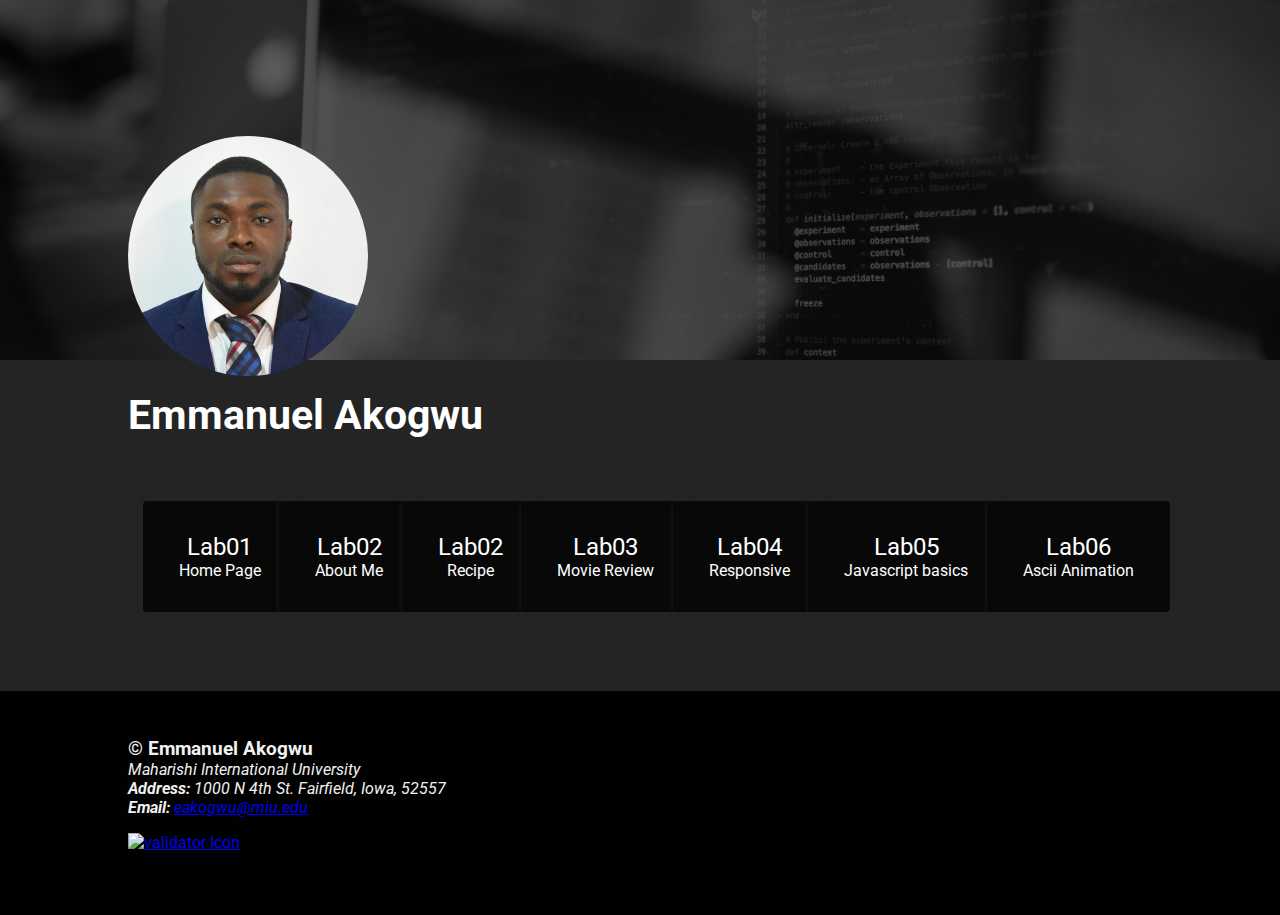
==== index.html @ 2a0b42de "Added Lab six" ====
<!DOCTYPE html>
<html lang="en">
<head>
    <meta charset="UTF-8">
    <meta http-equiv="X-UA-Compatible" content="IE=edge">
    <meta name="viewport" content="width=device-width, initial-scale=1.0">
    <link rel="preconnect" href="https://fonts.googleapis.com">
<link rel="preconnect" href="https://fonts.gstatic.com" crossorigin>
<link href="https://fonts.googleapis.com/css2?family=Roboto:ital,wght@0,100;0,300;0,400;0,500;0,700;1,100&display=swap" rel="stylesheet">
    <title>My Page</title>
    <link rel="stylesheet" href="style.css?ver=1.2">
</head>
<body>
    
    <div class="header__section">
        <div class="container">
            <header>
                <img src="./images/profile.png" alt="my profile picture">
            </header>
        </div>
    </div>

    <div>
        <div class="container">
            <div class="name">
                <h1>Emmanuel Akogwu</h1>
            </div>
        </div>
    </div>
    
    <div class="links__section">
        <div class="container">
            <ul>
                <li><a href="./index.html"><span>Lab01</span>   Home Page</a></li>
                <li><a href="./aboutme.html"><span>Lab02</span>   About Me</a></li>
                <li><a href="https://akogwu.github.io/w1d2recipe/" target="_blank"><span>Lab02</span>   Recipe</a></li>
                <li><a href="https://akogwu.github.io/moviereview/" target="_blank"><span>Lab03</span>   Movie Review</a></li>
                <li><a href="https://akogwu.github.io/responsiveDesign/" target="_blank"><span>Lab04</span>   Responsive</a></li>
                <li><a href="https://akogwu.github.io/lab5Javabasics/" target="_blank"><span>Lab05</span>   Javascript basics</a></li>
                <li><a href="https://akogwu.github.io/asciianimation/ascii.html" target="_blank"><span>Lab06</span>   Ascii Animation</a></li>
                
            </ul>
        </div>
    </div>

    

    <div class="footer__section">
        <div class="container">
            <footer>
                <h3>&copy; Emmanuel Akogwu</h3>

                <address>
                    <p>Maharishi International University</p>
                    <p> <strong>Address:</strong>  1000 N 4th St. Fairfield, Iowa, 52557</p>
                    <p><strong>Email:</strong> <a href="mailto:eakogwu@miu.edu">eakogwu@miu.edu</a></p>
                </address>
            </footer>

            <a class="validate"  href="https://validator.w3.org/nu/?doc=https://akogwu.github.io/wap/">
                <img src="https://manalabs.org/img/w3c-html.png" alt="validator Icon" />
            </a>
        </div>

    </div>
    
</body>
</html>
---- style.css ----
*{
    padding: 0;
    margin: 0;
}

body{
    overflow-x: hidden;
    font-family: 'Roboto', sans-serif;
    background-color: #242424;
}

.container{
    max-width: 1024px;
    width: 1024px;
    margin: 0 auto;
    padding: 15px;
}

.header__section{
    width: 100vw;
    height: 40vh;
    background-image: url(images/bg.png);
    background-repeat: no-repeat;
    background-size: cover;
    position: relative;
}

.header__section header{
    width: 15rem;
    height: 15rem;
    overflow: hidden;
    border-radius: 50%;
    position: absolute;
    bottom: -1rem;
}


.header__section header img{
    width: 100%;
    transition: all 0.5s ease-in;
    filter: grayscale(100%);
}

.header__section:hover  header img{
    filter: grayscale(0%);
    transform: scale(1.1);
}

.name{
    padding: 1rem 0;
}

.name h1{
    font-size: 2.54rem;
    color: #fff;
}

.links__section{
    padding: 1rem  0;
    display: block;
    padding: 1rem 0 4rem;
}
.links__section ul{
    list-style: none;
    display: flex;
    justify-content: flex-start;
    
    
    
}
.links__section ul{
    display: flex;
    justify-content: space-evenly;
}

.links__section ul li a{
    text-decoration: none;
    background-color: #080808;
    box-shadow: 1px 1px 6px rgb(39, 39, 39);
    padding: 2rem 1rem;
    margin-right: 0.5rem;
    border-radius: 4px;
    color:#fff;
    transition: all 0.5s ease-in;
    display: block;
    text-align: center;
    width: 100%;
}

.links__section ul li a span{
    display: block;
    font-size: 1.5rem;
    width: 100%;
    color: #fff;
}

.links__section ul li a:hover{
    color: #ccccccc2;
}

.footer__section{
    background-color: #010101;
    color: #f1f1f1;
    padding: 2rem 0;
}

.validate{
    padding: 1rem 0;
    display: block;
}
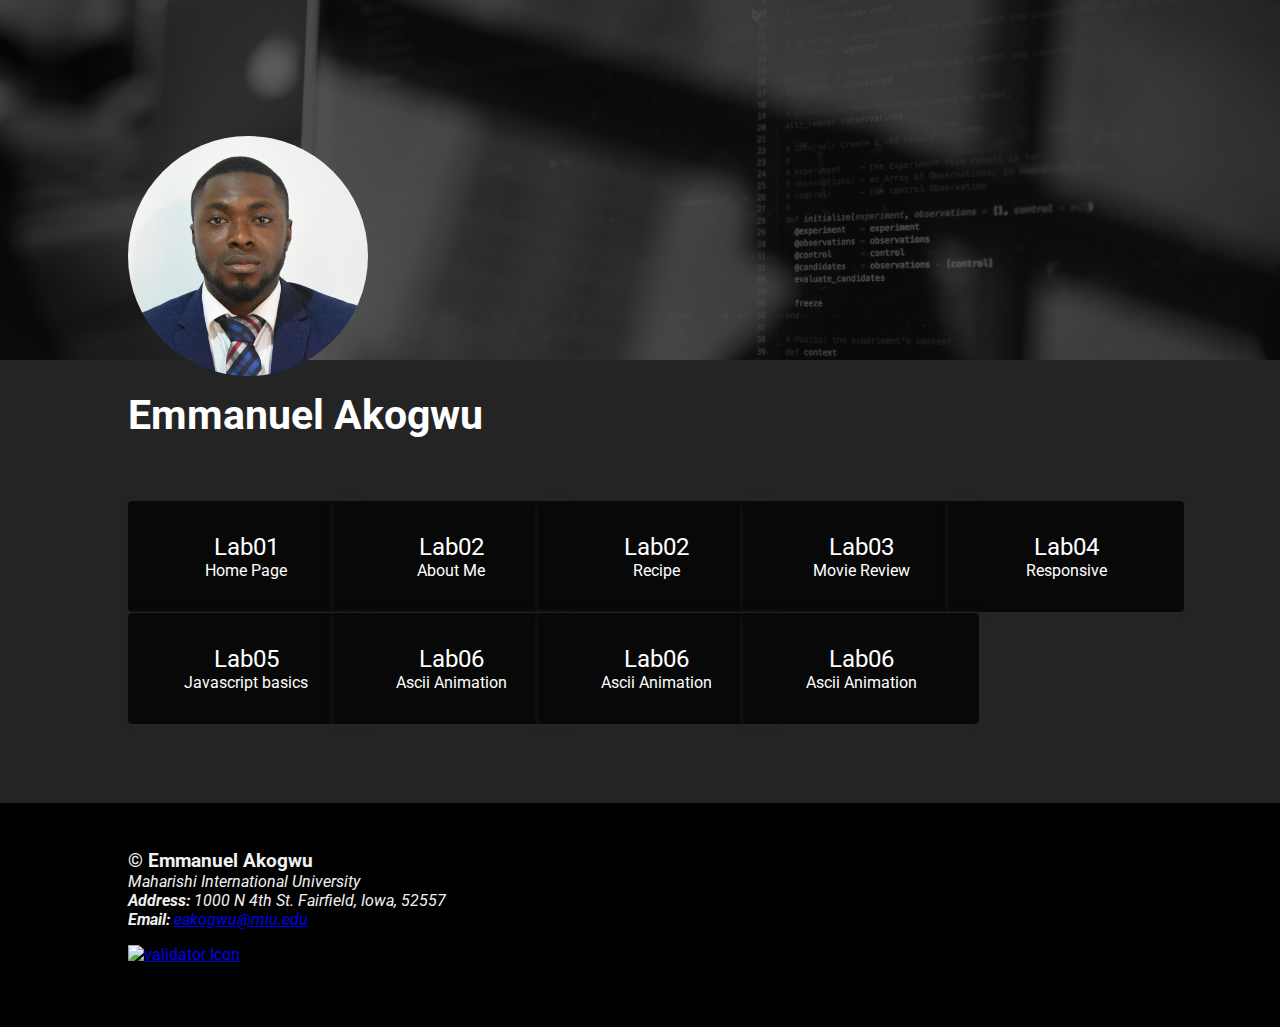
==== commit 3e7fb2c4: "edited css" ====
--- a/index.html
+++ b/index.html
@@ -38,12 +38,12 @@
                 <li><a href="https://akogwu.github.io/responsiveDesign/" target="_blank"><span>Lab04</span>   Responsive</a></li>
                 <li><a href="https://akogwu.github.io/lab5Javabasics/" target="_blank"><span>Lab05</span>   Javascript basics</a></li>
                 <li><a href="https://akogwu.github.io/asciianimation/ascii.html" target="_blank"><span>Lab06</span>   Ascii Animation</a></li>
-                
+                <li><a href="https://akogwu.github.io/asciianimation/ascii.html" target="_blank"><span>Lab06</span>   Ascii Animation</a></li>
+                <li><a href="https://akogwu.github.io/asciianimation/ascii.html" target="_blank"><span>Lab06</span>   Ascii Animation</a></li>
+
             </ul>
         </div>
     </div>
-
-    
 
     <div class="footer__section">
         <div class="container">
--- a/style.css
+++ b/style.css
@@ -56,22 +56,21 @@
 }
 
 .links__section{
-    padding: 1rem  0;
     display: block;
     padding: 1rem 0 4rem;
 }
 .links__section ul{
     list-style: none;
-    display: flex;
-    justify-content: flex-start;
+    display: grid;
+    grid-template-columns: repeat(5,1fr);
+    grid-gap: 1px;
+    justify-content: space-evenly;
+    flex-wrap: wrap;
     
     
     
 }
-.links__section ul{
-    display: flex;
-    justify-content: space-evenly;
-}
+
 
 .links__section ul li a{
     text-decoration: none;
@@ -85,6 +84,7 @@
     display: block;
     text-align: center;
     width: 100%;
+
 }
 
 .links__section ul li a span{
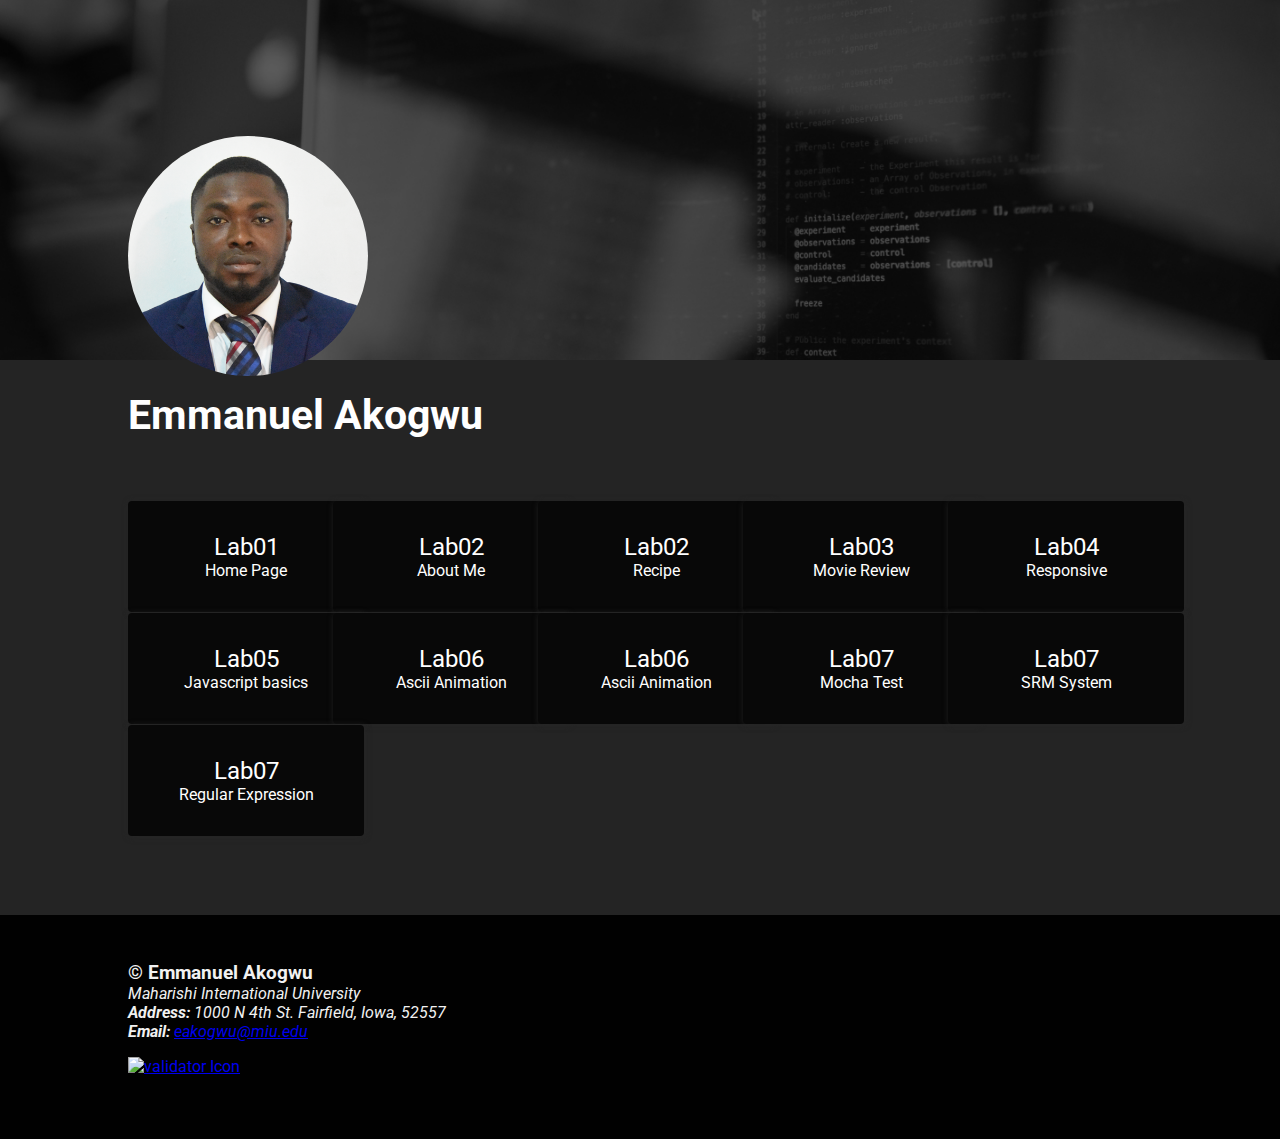
==== commit 1c4b96ac: "Added links for lab7" ====
--- a/index.html
+++ b/index.html
@@ -39,9 +39,12 @@
                 <li><a href="https://akogwu.github.io/lab5Javabasics/" target="_blank"><span>Lab05</span>   Javascript basics</a></li>
                 <li><a href="https://akogwu.github.io/asciianimation/ascii.html" target="_blank"><span>Lab06</span>   Ascii Animation</a></li>
                 <li><a href="https://akogwu.github.io/asciianimation/ascii.html" target="_blank"><span>Lab06</span>   Ascii Animation</a></li>
-                <li><a href="https://akogwu.github.io/asciianimation/ascii.html" target="_blank"><span>Lab06</span>   Ascii Animation</a></li>
+                <li><a href="https://akogwu.github.io/w2d1/mocha.html" target="_blank"><span>Lab07</span>   Mocha Test</a></li>
+                <li><a href="https://akogwu.github.io/w2d1/srm.html" target="_blank"><span>Lab07</span>   SRM  System</a></li>
+                <li><a href="https://akogwu.github.io/w2d1/regexp.html" target="_blank"><span>Lab07</span>   Regular  Expression</a></li>
 
             </ul>
+        </div>
         </div>
     </div>
 
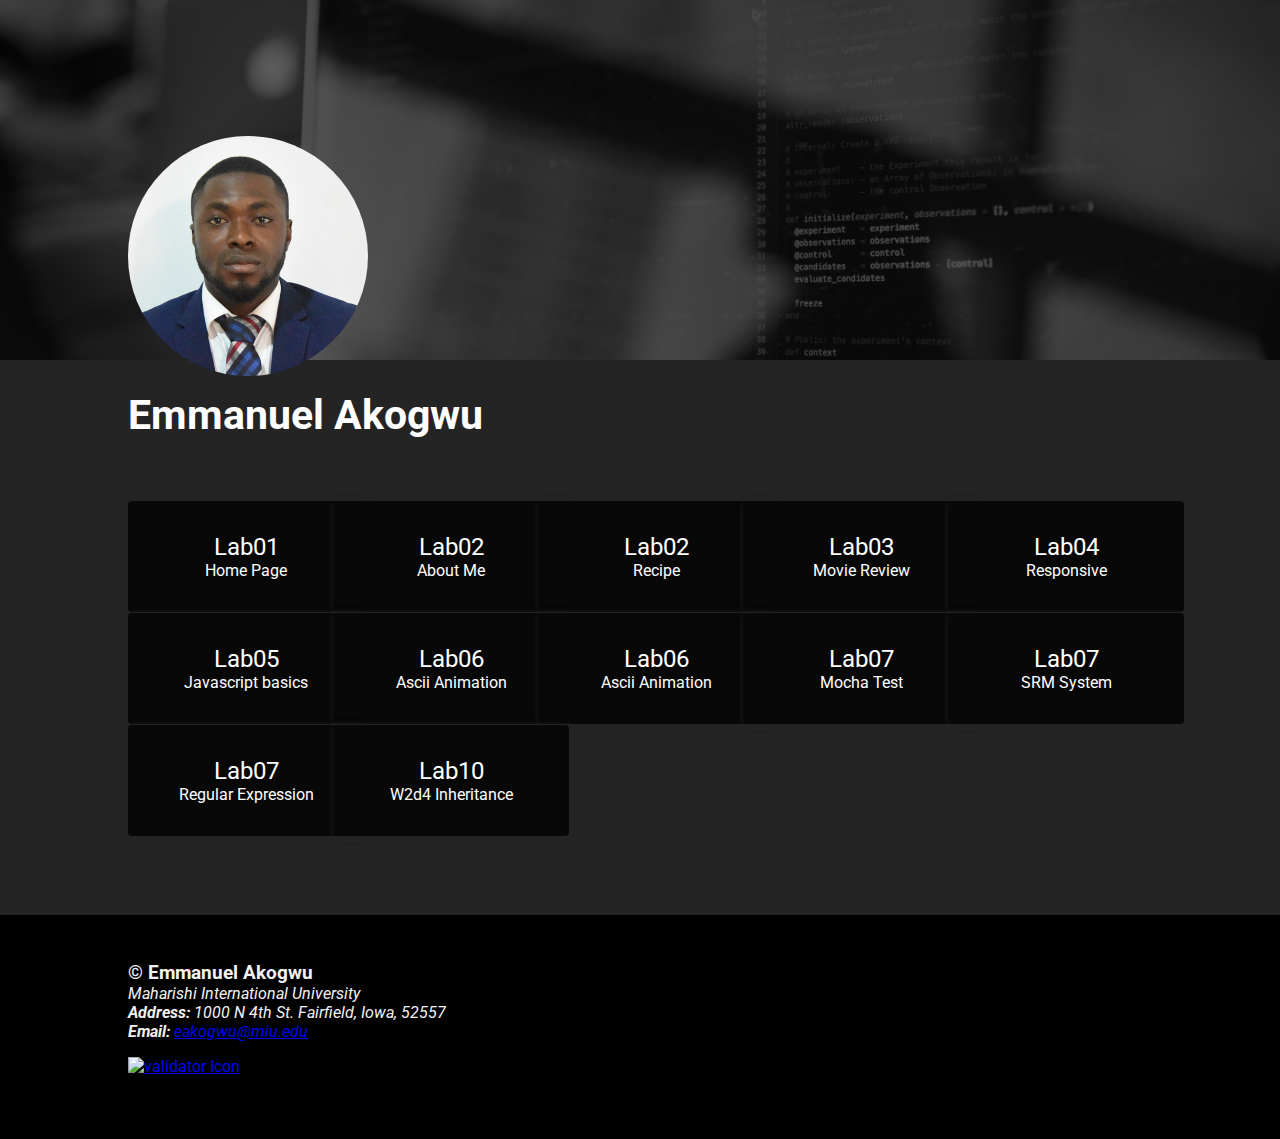
==== commit c0b0bc8c: "Added link for lab10" ====
--- a/index.html
+++ b/index.html
@@ -42,6 +42,7 @@
                 <li><a href="https://akogwu.github.io/w2d1/mocha.html" target="_blank"><span>Lab07</span>   Mocha Test</a></li>
                 <li><a href="https://akogwu.github.io/w2d1/srm.html" target="_blank"><span>Lab07</span>   SRM  System</a></li>
                 <li><a href="https://akogwu.github.io/w2d1/regexp.html" target="_blank"><span>Lab07</span>   Regular  Expression</a></li>
+                <li><a href="https://akogwu.github.io/w2d4/" target="_blank"><span>Lab10</span>   W2d4 Inheritance</a></li>
 
             </ul>
         </div>
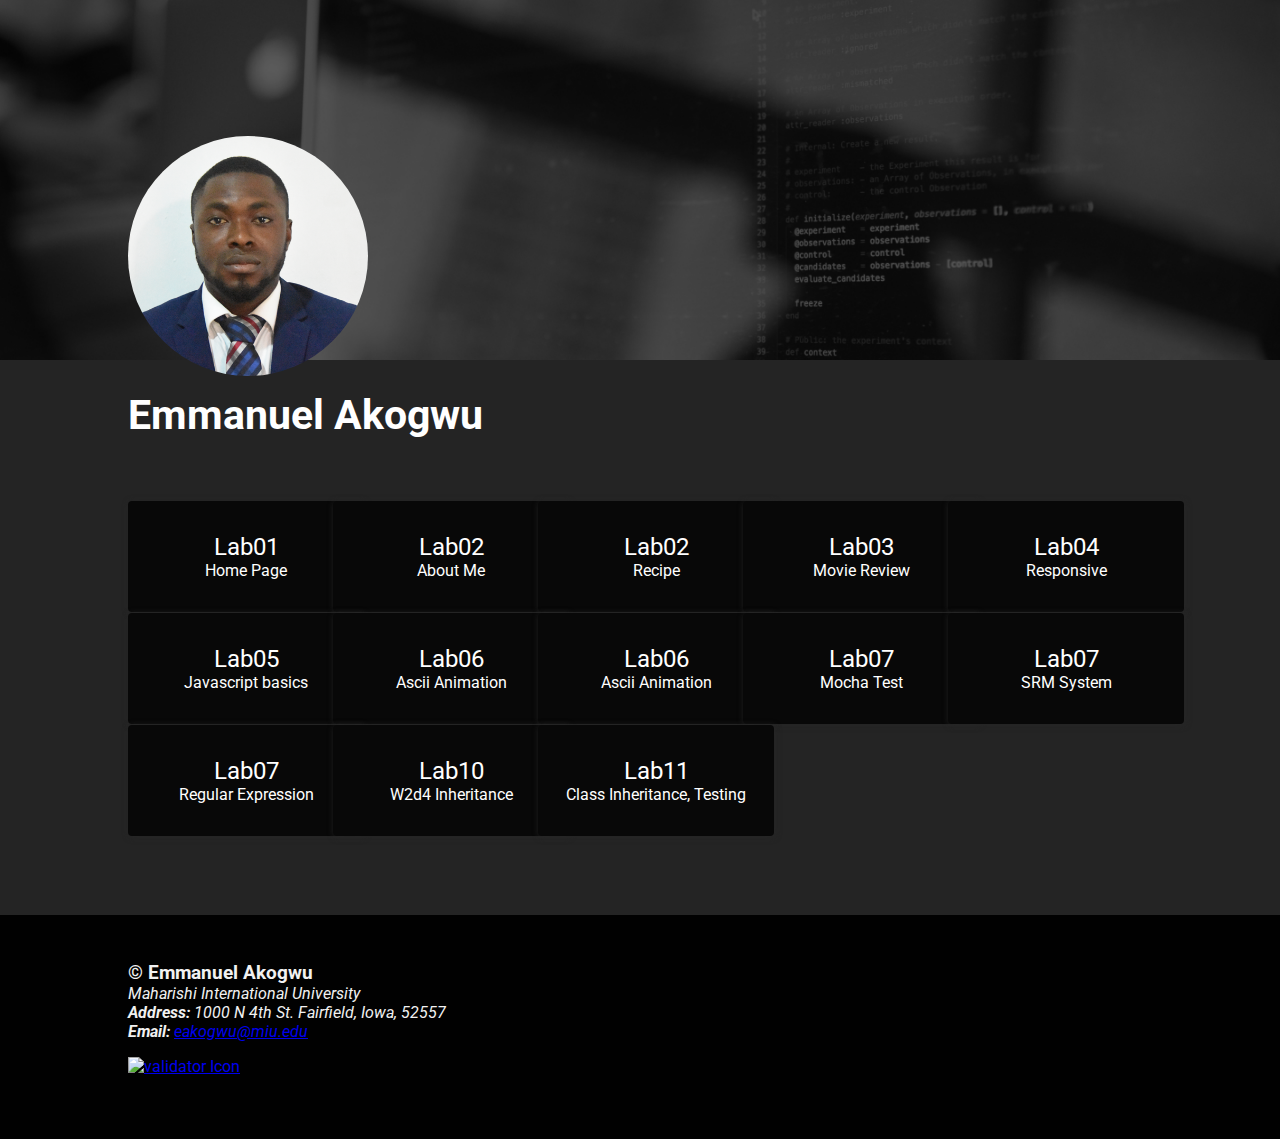
==== commit c34101c7: "added link to lab 11" ====
--- a/index.html
+++ b/index.html
@@ -43,6 +43,7 @@
                 <li><a href="https://akogwu.github.io/w2d1/srm.html" target="_blank"><span>Lab07</span>   SRM  System</a></li>
                 <li><a href="https://akogwu.github.io/w2d1/regexp.html" target="_blank"><span>Lab07</span>   Regular  Expression</a></li>
                 <li><a href="https://akogwu.github.io/w2d4/" target="_blank"><span>Lab10</span>   W2d4 Inheritance</a></li>
+                <li><a href="https://akogwu.github.io/w2d4/" target="_blank"><span>Lab11</span>   Class Inheritance, Testing</a></li>
 
             </ul>
         </div>
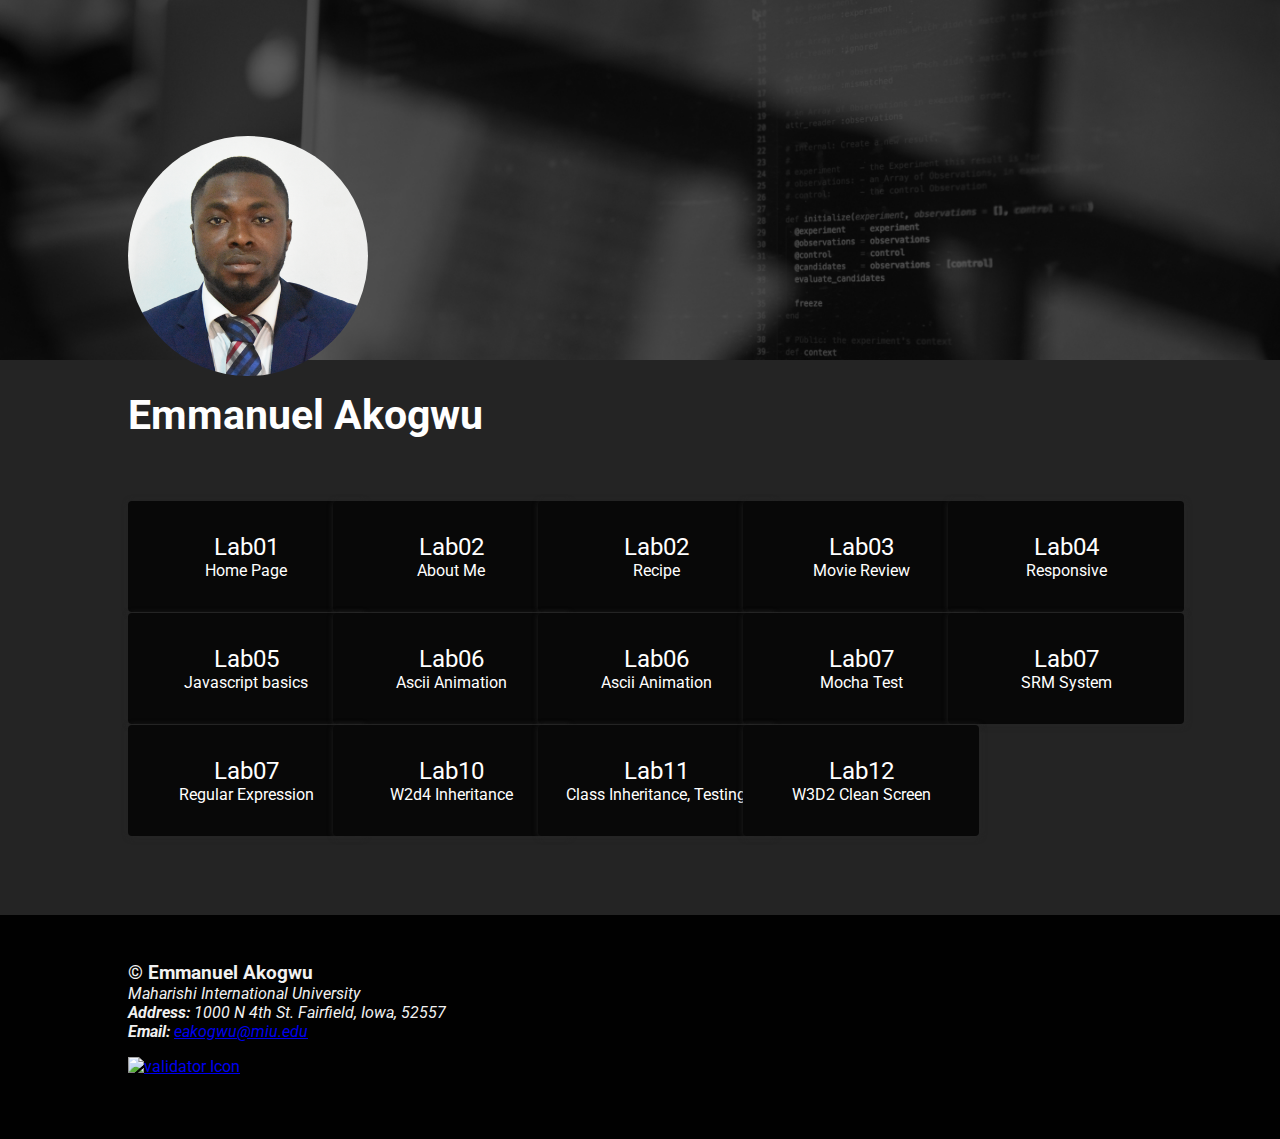
==== commit 66ac460d: "added link to lab12" ====
--- a/index.html
+++ b/index.html
@@ -43,7 +43,8 @@
                 <li><a href="https://akogwu.github.io/w2d1/srm.html" target="_blank"><span>Lab07</span>   SRM  System</a></li>
                 <li><a href="https://akogwu.github.io/w2d1/regexp.html" target="_blank"><span>Lab07</span>   Regular  Expression</a></li>
                 <li><a href="https://akogwu.github.io/w2d4/" target="_blank"><span>Lab10</span>   W2d4 Inheritance</a></li>
-                <li><a href="https://akogwu.github.io/w2d4/" target="_blank"><span>Lab11</span>   Class Inheritance, Testing</a></li>
+                <li><a href="https://akogwu.github.io/class/" target="_blank"><span>Lab11</span>   Class Inheritance, Testing</a></li>
+                <li><a href="https://akogwu.github.io/w3d2/" target="_blank"><span>Lab12</span>   W3D2 Clean Screen</a></li>
 
             </ul>
         </div>
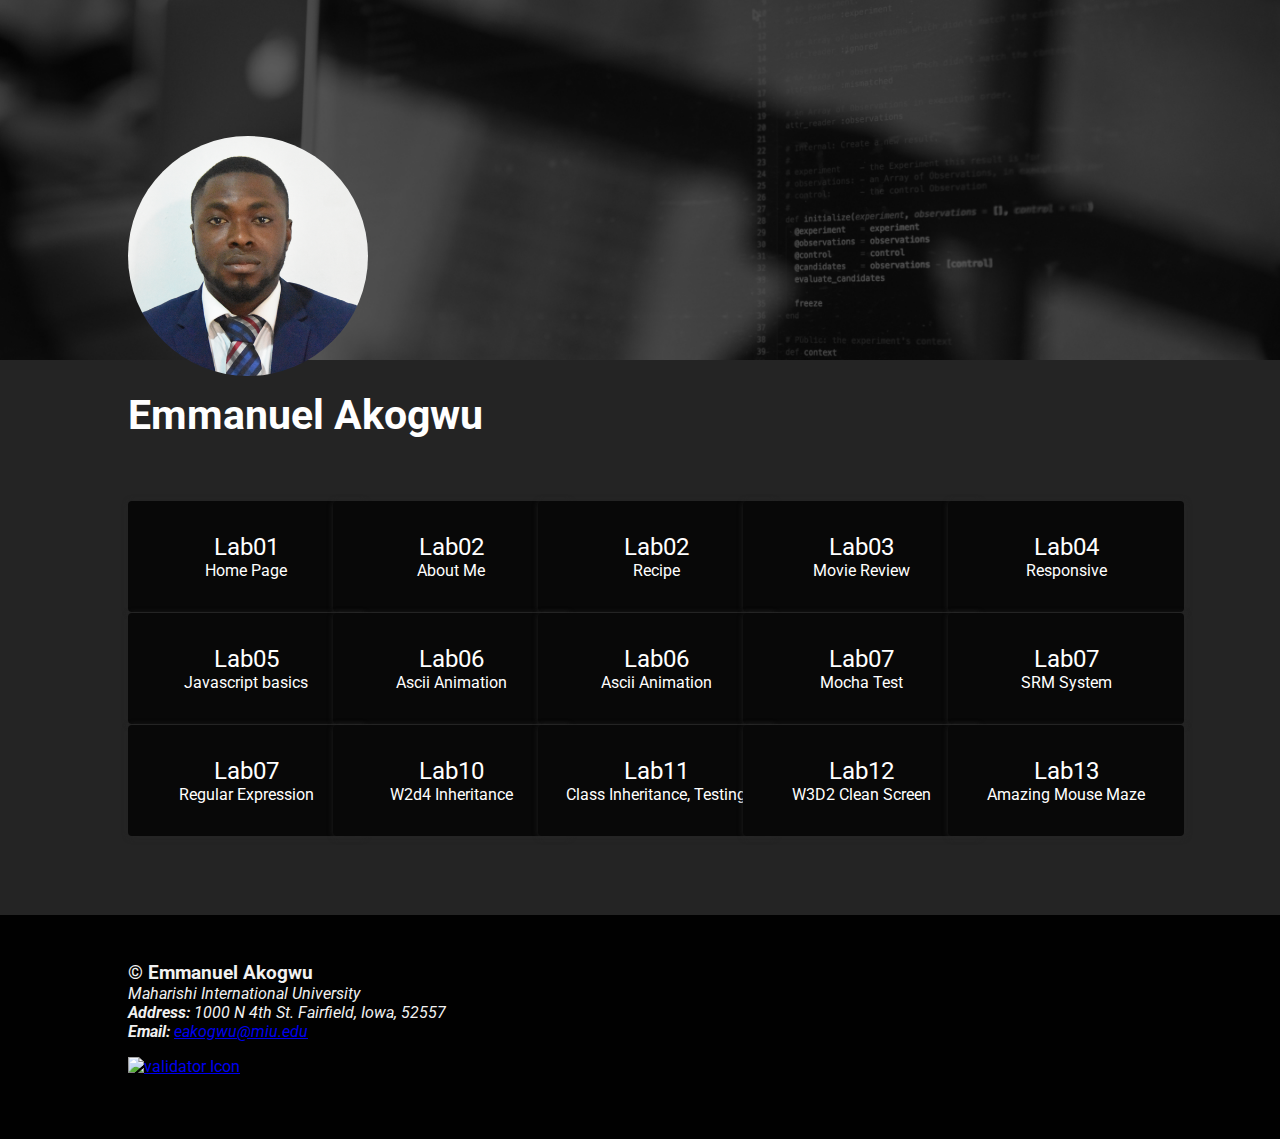
==== commit 191c1ade: "added link for lab13" ====
--- a/index.html
+++ b/index.html
@@ -45,6 +45,7 @@
                 <li><a href="https://akogwu.github.io/w2d4/" target="_blank"><span>Lab10</span>   W2d4 Inheritance</a></li>
                 <li><a href="https://akogwu.github.io/class/" target="_blank"><span>Lab11</span>   Class Inheritance, Testing</a></li>
                 <li><a href="https://akogwu.github.io/w3d2/" target="_blank"><span>Lab12</span>   W3D2 Clean Screen</a></li>
+                <li><a href="https://akogwu.github.io/w3d3-maze/" target="_blank"><span>Lab13</span>   Amazing Mouse Maze</a></li>
 
             </ul>
         </div>
